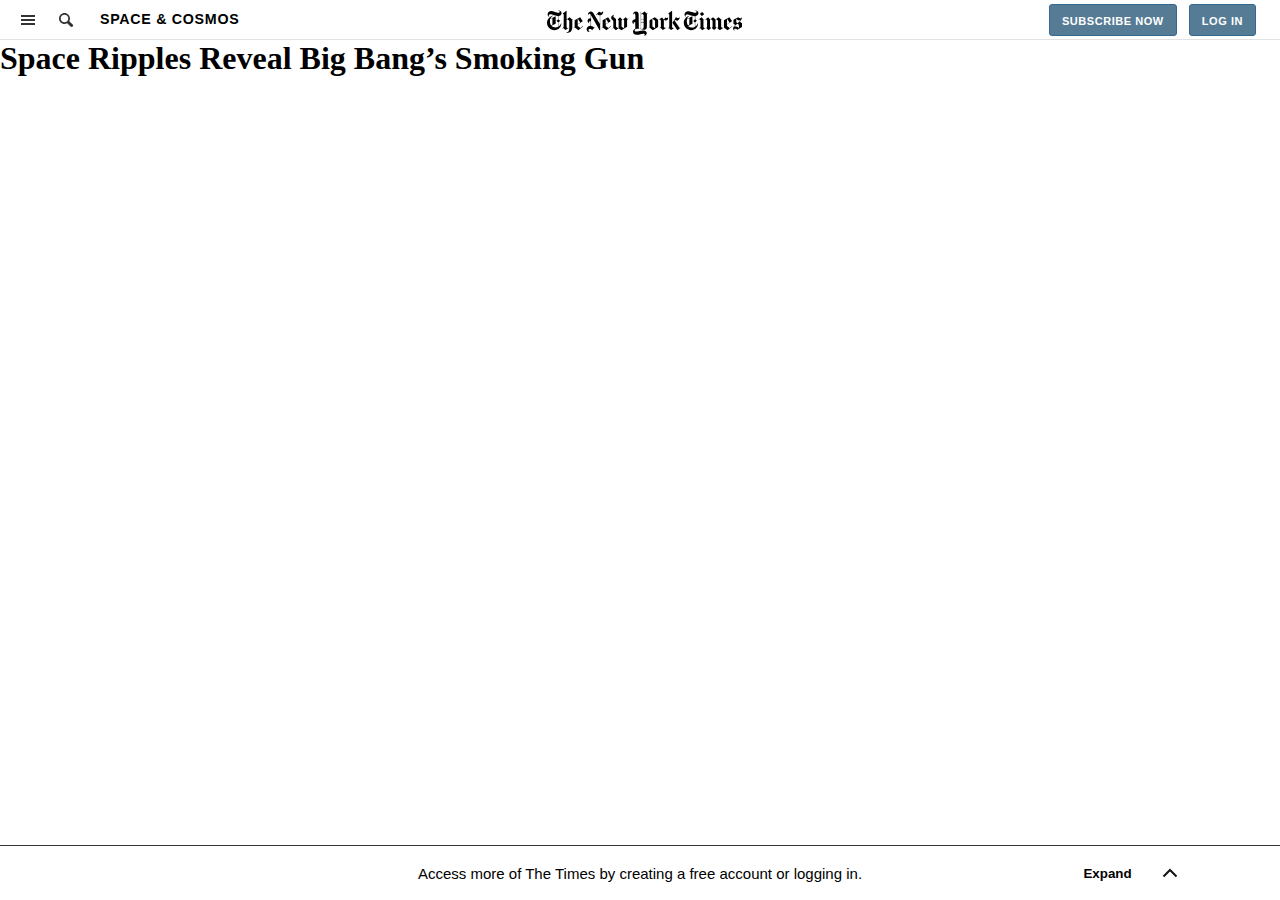
==== positioning_n_floating_elements/index.html @ d5cbe3b5 "Initial commit" ====
<!DOCTYPE html>
<html lang="en">

<head>
    <meta charset="UTF-8">
    <meta name="viewport" content="width=device-width, initial-scale=1.0">
    <title>Space Ripples Reveal Big Bang’s Smoking Gun - The New York Times</title>
    <link rel="icon" href="images/nyti.png">
    <link rel="stylesheet" href="styles.css">
</head>

<body>
    <nav class="topnav">
        <div class="topnav-left">
            <svg viewBox="0 0 16 16">
                <rect x="1" y="3" fill="#333" width="14" height="2"></rect>
                <rect x="1" y="7" fill="#333" width="14" height="2"></rect>
                <rect x="1" y="11" fill="#333" width="14" height="2"></rect>
            </svg>
            <svg viewBox="0 0 16 16" class="links">
                <path fill="#333"
                    d="M11.3,9.2C11.7,8.4,12,7.5,12,6.5C12,3.5,9.5,1,6.5,1S1,3.5,1,6.5S3.5,12,6.5,12c1,0,1.9-0.3,2.7-0.7l3.3,3.3c0.3,0.3,0.7,0.4,1.1,0.4s0.8-0.1,1.1-0.4c0.6-0.6,0.6-1.5,0-2.1L11.3,9.2zM6.5,10.3c-2.1,0-3.8-1.7-3.8-3.8c0-2.1,1.7-3.8,3.8-3.8c2.1,0,3.8,1.7,3.8,3.8C10.3,8.6,8.6,10.3,6.5,10.3z">
                </path>
            </svg>
            <a href="https://www.nytimes.com/section/science/space" class="links">Space &amp; Cosmos</a>
        </div>
        <div class="topnav-mid">
            <svg viewBox="0 0 184 25" fill="#000">
                <path
                    d="M13.8 2.9c0-2-1.9-2.5-3.4-2.5v.3c.9 0 1.6.3 1.6 1 0 .4-.3 1-1.2 1-.7 0-2.2-.4-3.3-.8C6.2 1.4 5 1 4 1 2 1 .6 2.5.6 4.2c0 1.5 1.1 2 1.5 2.2l.1-.2c-.2-.2-.5-.4-.5-1 0-.4.4-1.1 1.4-1.1.9 0 2.1.4 3.7.9 1.4.4 2.9.7 3.7.8v3.1L9 10.2v.1l1.5 1.3v4.3c-.8.5-1.7.6-2.5.6-1.5 0-2.8-.4-3.9-1.6l4.1-2V6l-5 2.2C3.6 6.9 4.7 6 5.8 5.4l-.1-.3c-3 .8-5.7 3.6-5.7 7 0 4 3.3 7 7 7 4 0 6.6-3.2 6.6-6.5h-.2c-.6 1.3-1.5 2.5-2.6 3.1v-4.1l1.6-1.3v-.1l-1.6-1.3V5.8c1.5 0 3-1 3-2.9zm-8.7 11l-1.2.6c-.7-.9-1.1-2.1-1.1-3.8 0-.7 0-1.5.2-2.1l2.1-.9v6.2zm10.6 2.3l-1.3 1 .2.2.6-.5 2.2 2 3-2-.1-.2-.8.5-1-1V9.4l.8-.6 1.7 1.4v6.1c0 3.8-.8 4.4-2.5 5v.3c2.8.1 5.4-.8 5.4-5.7V9.3l.9-.7-.2-.2-.8.6-2.5-2.1L18.5 9V.8h-.2l-3.5 2.4v.2c.4.2 1 .4 1 1.5l-.1 11.3zM34 15.1L31.5 17 29 15v-1.2l4.7-3.2v-.1l-2.4-3.6-5.2 2.8v6.6l-1 .8.2.2.9-.7 3.4 2.5 4.5-3.6-.1-.4zm-5-1.7V8.5l.2-.1 2.2 3.5-2.4 1.5zM53.1 2c0-.3-.1-.6-.2-.9h-.2c-.3.8-.7 1.2-1.7 1.2-.9 0-1.5-.5-1.9-.9l-2.9 3.3.2.2 1-.9c.6.5 1.1.9 2.5 1v8.3L44 3.2c-.5-.8-1.2-1.9-2.6-1.9-1.6 0-3 1.4-2.8 3.6h.3c.1-.6.4-1.3 1.1-1.3.5 0 1 .5 1.3 1v3.3c-1.8 0-3 .8-3 2.3 0 .8.4 2 1.6 2.3v-.2c-.2-.2-.3-.4-.3-.7 0-.5.4-.9 1.1-.9h.5v4.2c-2.1 0-3.8 1.2-3.8 3.2 0 1.9 1.6 2.8 3.4 2.7v-.2c-1.1-.1-1.6-.6-1.6-1.3 0-.9.6-1.3 1.4-1.3.8 0 1.5.5 2 1.1l2.9-3.2-.2-.2-.7.8c-1.1-1-1.7-1.3-3-1.5V5l8 14h.6V5c1.5-.1 2.9-1.3 2.9-3zm7.3 13.1L57.9 17l-2.5-2v-1.2l4.7-3.2v-.1l-2.4-3.6-5.2 2.8v6.6l-1 .8.2.2.9-.7 3.4 2.5 4.5-3.6-.1-.4zm-5-1.7V8.5l.2-.1 2.2 3.5-2.4 1.5zM76.7 8l-.7.5-1.9-1.6-2.2 2 .9.9v7.5l-2.4-1.5V9.6l.8-.5-2.3-2.2-2.2 2 .9.9V17l-.3.2-2.1-1.5v-6c0-1.4-.7-1.8-1.5-2.3-.7-.5-1.1-.8-1.1-1.5 0-.6.6-.9.9-1.1v-.2c-.8 0-2.9.8-2.9 2.7 0 1 .5 1.4 1 1.9s1 .9 1 1.8v5.8l-1.1.8.2.2 1-.8 2.3 2 2.5-1.7 2.8 1.7 5.3-3.1V9.2l1.3-1-.2-.2zm18.6-5.5l-1 .9-2.2-2-3.3 2.4V1.6h-.3l.1 16.2c-.3 0-1.2-.2-1.9-.4l-.2-13.5c0-1-.7-2.4-2.5-2.4s-3 1.4-3 2.8h.3c.1-.6.4-1.1 1-1.1s1.1.4 1.1 1.7v3.9c-1.8.1-2.9 1.1-2.9 2.4 0 .8.4 2 1.6 2V13c-.4-.2-.5-.5-.5-.7 0-.6.5-.8 1.3-.8h.4v6.2c-1.5.5-2.1 1.6-2.1 2.8 0 1.7 1.3 2.9 3.3 2.9 1.4 0 2.6-.2 3.8-.5 1-.2 2.3-.5 2.9-.5.8 0 1.1.4 1.1.9 0 .7-.3 1-.7 1.1v.2c1.6-.3 2.6-1.3 2.6-2.8s-1.5-2.4-3.1-2.4c-.8 0-2.5.3-3.7.5-1.4.3-2.8.5-3.2.5-.7 0-1.5-.3-1.5-1.3 0-.8.7-1.5 2.4-1.5.9 0 2 .1 3.1.4 1.2.3 2.3.6 3.3.6 1.5 0 2.8-.5 2.8-2.6V3.7l1.2-1-.2-.2zm-4.1 6.1c-.3.3-.7.6-1.2.6s-1-.3-1.2-.6V4.2l1-.7 1.4 1.3v3.8zm0 3c-.2-.2-.7-.5-1.2-.5s-1 .3-1.2.5V9c.2.2.7.5 1.2.5s1-.3 1.2-.5v2.6zm0 4.7c0 .8-.5 1.6-1.6 1.6h-.8V12c.2-.2.7-.5 1.2-.5s.9.3 1.2.5v4.3zm13.7-7.1l-3.2-2.3-4.9 2.8v6.5l-1 .8.1.2.8-.6 3.2 2.4 5-3V9.2zm-5.4 6.3V8.3l2.5 1.8v7.1l-2.5-1.7zm14.9-8.4h-.2c-.3.2-.6.4-.9.4-.4 0-.9-.2-1.1-.5h-.2l-1.7 1.9-1.7-1.9-3 2 .1.2.8-.5 1 1.1v6.3l-1.3 1 .2.2.6-.5 2.4 2 3.1-2.1-.1-.2-.9.5-1.2-1V9c.5.5 1.1 1 1.8 1 1.4.1 2.2-1.3 2.3-2.9zm12 9.6L123 19l-4.6-7 3.3-5.1h.2c.4.4 1 .8 1.7.8s1.2-.4 1.5-.8h.2c-.1 2-1.5 3.2-2.5 3.2s-1.5-.5-2.1-.8l-.3.5 5 7.4 1-.6v.1zm-11-.5l-1.3 1 .2.2.6-.5 2.2 2 3-2-.2-.2-.8.5-1-1V.8h-.1l-3.6 2.4v.2c.4.2 1 .3 1 1.5v11.3zM143 2.9c0-2-1.9-2.5-3.4-2.5v.3c.9 0 1.6.3 1.6 1 0 .4-.3 1-1.2 1-.7 0-2.2-.4-3.3-.8-1.3-.4-2.5-.8-3.5-.8-2 0-3.4 1.5-3.4 3.2 0 1.5 1.1 2 1.5 2.2l.1-.2c-.3-.2-.6-.4-.6-1 0-.4.4-1.1 1.4-1.1.9 0 2.1.4 3.7.9 1.4.4 2.9.7 3.7.8V9l-1.5 1.3v.1l1.5 1.3V16c-.8.5-1.7.6-2.5.6-1.5 0-2.8-.4-3.9-1.6l4.1-2V6l-5 2.2c.5-1.3 1.6-2.2 2.6-2.9l-.1-.2c-3 .8-5.7 3.5-5.7 6.9 0 4 3.3 7 7 7 4 0 6.6-3.2 6.6-6.5h-.2c-.6 1.3-1.5 2.5-2.6 3.1v-4.1l1.6-1.3v-.1L140 8.8v-3c1.5 0 3-1 3-2.9zm-8.7 11l-1.2.6c-.7-.9-1.1-2.1-1.1-3.8 0-.7.1-1.5.3-2.1l2.1-.9-.1 6.2zm12.2-12h-.1l-2 1.7v.1l1.7 1.9h.2l2-1.7v-.1l-1.8-1.9zm3 14.8l-.8.5-1-1V9.3l1-.7-.2-.2-.7.6-1.8-2.1-2.9 2 .2.3.7-.5.9 1.1v6.5l-1.3 1 .1.2.7-.5 2.2 2 3-2-.1-.3zm16.7-.1l-.7.5-1.1-1V9.3l1-.8-.2-.2-.8.7-2.3-2.1-3 2.1-2.3-2.1L154 9l-1.8-2.1-2.9 2 .1.3.7-.5 1 1.1v6.5l-.8.8 2.3 1.9 2.2-2-.9-.9V9.3l.9-.6 1.5 1.4v6l-.8.8 2.3 1.9 2.2-2-.9-.9V9.3l.8-.5 1.6 1.4v6l-.7.7 2.3 2.1 3.1-2.1v-.3zm8.7-1.5l-2.5 1.9-2.5-2v-1.2l4.7-3.2v-.1l-2.4-3.6-5.2 2.8v6.8l3.5 2.5 4.5-3.6-.1-.3zm-5-1.7V8.5l.2-.1 2.2 3.5-2.4 1.5zm14.1-.9l-1.9-1.5c1.3-1.1 1.8-2.6 1.8-3.6v-.6h-.2c-.2.5-.6 1-1.4 1-.8 0-1.3-.4-1.8-1L176 9.3v3.6l1.7 1.3c-1.7 1.5-2 2.5-2 3.3 0 1 .5 1.7 1.3 2l.1-.2c-.2-.2-.4-.3-.4-.8 0-.3.4-.8 1.2-.8 1 0 1.6.7 1.9 1l4.3-2.6v-3.6h-.1zm-1.1-3c-.7 1.2-2.2 2.4-3.1 3l-1.1-.9V8.1c.4 1 1.5 1.8 2.6 1.8.7 0 1.1-.1 1.6-.4zm-1.7 8c-.5-1.1-1.7-1.9-2.9-1.9-.3 0-1.1 0-1.9.5.5-.8 1.8-2.2 3.5-3.2l1.2 1 .1 3.6z">
                </path>
            </svg>
        </div>
        <div class="topnav-right">
            <div class="rlinks">
            <a href="https://www.nytimes.com/subscription?campaignId=797YR" data-testid="subscribe-button"
                role="button"><button>Subscribe Now</button></a>
            <a
                href="https://myaccount.nytimes.com/auth/login?response_type=cookie&amp;client_id=vi&amp;redirect_uri=https%3A%2F%2Fwww.nytimes.com%2Fsubscription%2Fmultiproduct%2Flp8KQUS.html%3FcampaignId%3D7JFJX%26EXIT_URI%3Dhttps%253A%252F%252Fwww.nytimes.com%252F2014%252F03%252F18%252Fscience%252Fspace%252Fdetection-of-waves-in-space-buttresses-landmark-theory-of-big-bang.html%253F_r%253D0&amp;asset=masthead">
                <button data-testid="login-button">Log in</button></a>
            </div>
            <div class="rusr">                
                    <svg viewBox="0 0 16 16" fill="#333">
                        <path d="M8,10c-2.5,0-7,1.1-7,3.5V16h14v-2.5C15,11.1,10.5,10,8,10z"></path>
                        <circle cx="8" cy="4" r="4"></circle>
                    </svg>                
            </div>
        </div>
    </nav>
    <section class="container">
        <header><h1>Space Ripples Reveal Big Bang’s Smoking Gun</h1></header>
        <article></article>
        <footer>
        </footer>
    </section>
    <section>
        <div class="footer-acc">
            <div class="ftxt">Access more of The Times by creating a free account or logging in.</div>
            <div class="exp">
                <button>
                    <strong>Expand</strong>
                </button>
                <svg width="16" height="16" viewBox="0 0 9 16" version="1.1" class="css-8xcdch">
                    <g id="Canvas" transform="translate(-8250 -1500)">
                        <g id="Vector">
                            <use xlink:href="#path0_stroke" transform="translate(8251 1501.5)" fill="#111"></use>
                        </g>
                    </g>
                    <defs>
                        <path id="path0_stroke"
                            d="M 6.5 6.5L 7.20711 7.20711L 7.91421 6.5L 7.20711 5.79289L 6.5 6.5ZM -0.707107 0.707107L 5.79289 7.20711L 7.20711 5.79289L 0.707107 -0.707107L -0.707107 0.707107ZM 5.79289 5.79289L -0.707107 12.2929L 0.707107 13.7071L 7.20711 7.20711L 5.79289 5.79289Z">
                        </path>
                    </defs>
                </svg>
            </div>
        </div>
    </section>
</body>

</html>
---- positioning_n_floating_elements/styles.css ----
* {
    margin: 0;
    padding: 0;
    box-sizing: border-box;      
}

.topnav {
    display: inline-flex; 
    width: 100%;   
    text-align: center;
    justify-content: space-between;    
    align-items: center;
    padding: 0 20px;
    border-bottom: 1px solid #e2e2e2;
}

.topnav :nth-child(1) {
    cursor: pointer;
}

.topnav-left {    
    display: flex;    
    line-height: 19px;
    font-size: 14.25px;
    font-family: nyt-franklin,helvetica,arial,sans-serif;
    font-weight: 700;
    text-transform: uppercase;
    letter-spacing: 0.7px;
    align-items: center;    
}

.topnav a {
    text-decoration: none;
    color: black;     
    padding: 10px 4px;
    white-space: nowrap;
}

.topnav-mid {
	width: 195px;
	height: 26px;
	margin: 6px auto 0;
}

.topnav-right {
    display: flex;
    flex-wrap: nowrap;
}

.topnav-right button{
    border-radius: 3px;
    cursor: pointer;
    font-family: nyt-franklin, helvetica, arial, sans-serif;
    transition: all 0.6s ease 0s;
    white-space: nowrap;
    vertical-align: middle;
    background-color: rgb(86, 123, 149);
    border: 1px solid rgb(50, 104, 145);
    color: rgb(255, 255, 255);
    font-size: 11px;
    line-height: 11px;
    font-weight: 700;
    letter-spacing: 0.05em;
    padding: 11px 12px 8px;
    text-transform: uppercase;
}

.topnav-left svg, .topnav-right svg {    
    height: 16px;  
    min-width: 16px;
    margin-right: 22px;
}

.rusr {
    display: none;
}

.footer-acc {
    width: 100%;
    position: absolute;
    bottom: 0;
    display: flex;
    height: 55px;
    padding: 0 20px;
    border-top: 1px solid rgb(55, 55, 55);
    font-size: 15px;
    line-height: 17px;
    opacity: 1;
    animation: 0.5s ease 0s 1 normal none running animation-mhvv8m;
    font-family: nyt-franklin, helvetica, arial, sans-serif;
    align-items: center;
    justify-content: center;
    cursor: pointer;
}

.footer-acc svg {
    transition: transform 500ms ease 0s;
    transform: rotate(-90deg);
    margin-left: 30px;
}

.exp {
    font-family: inherit; 
    display: flex;  
    position: absolute;
    right: 8%;    
}

.exp button {
    border: none;
    background-color: white;
    cursor: pointer;
}

.ftxt {
    display: flex;    
    flex-wrap: wrap;
    overflow-wrap: break-word;
    padding: 0 20px;
}

@media screen and (max-width: 800px) {
    .topnav {
        height: 48px;
    }

    .footer-acc {
        justify-content: space-between;
    }

    .exp {
        justify-self: flex-end;        
        position: relative;   
    }
    
    .exp button {
        display: none;
    }

    .links {
        display: none;
    }

    .rusr {
        display: unset;
    }

    .topnav-right a {
        text-decoration: none;          
        padding: 0;
        white-space: nowrap;
        font-size: 0px;        
        border-left: 1px solid rgb(50, 140, 145);        
    }

    .rlinks {
        position: absolute;
        top: 50px;
        right: 20px;
        display: inline-flex;
        align-items: center;        
    }

    .rlinks a:first-child {
        border: none;
    }

    .rlinks button {         
        cursor: pointer;
        font-family: nyt-franklin, helvetica, arial, sans-serif;
        transition: all 0.6s ease 0s;
        white-space: nowrap;
        vertical-align: middle;
        background-color: white;
        border: none;
        color: rgb(50, 104, 145);
        font-size: 9px;
        line-height: 1px;
        font-weight: normal;
        letter-spacing: 0;        
        text-transform: uppercase;
    }
}
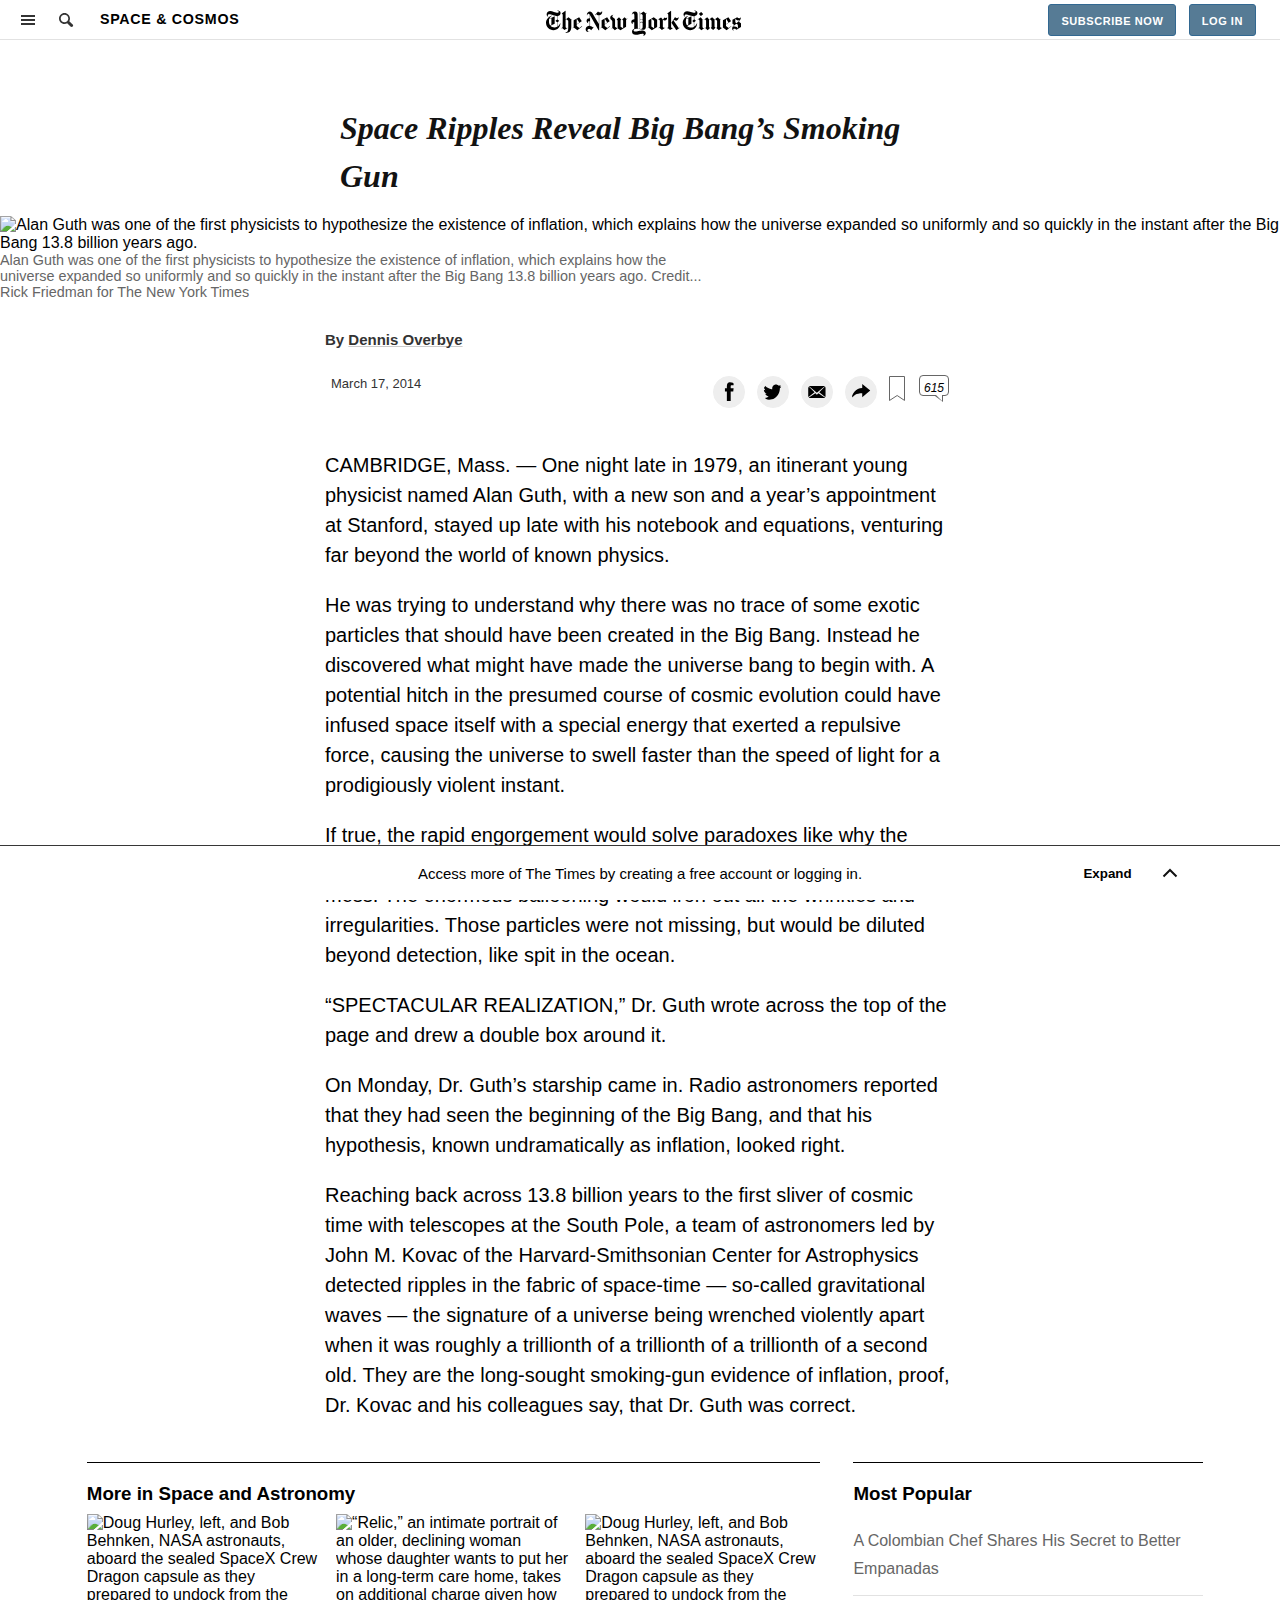
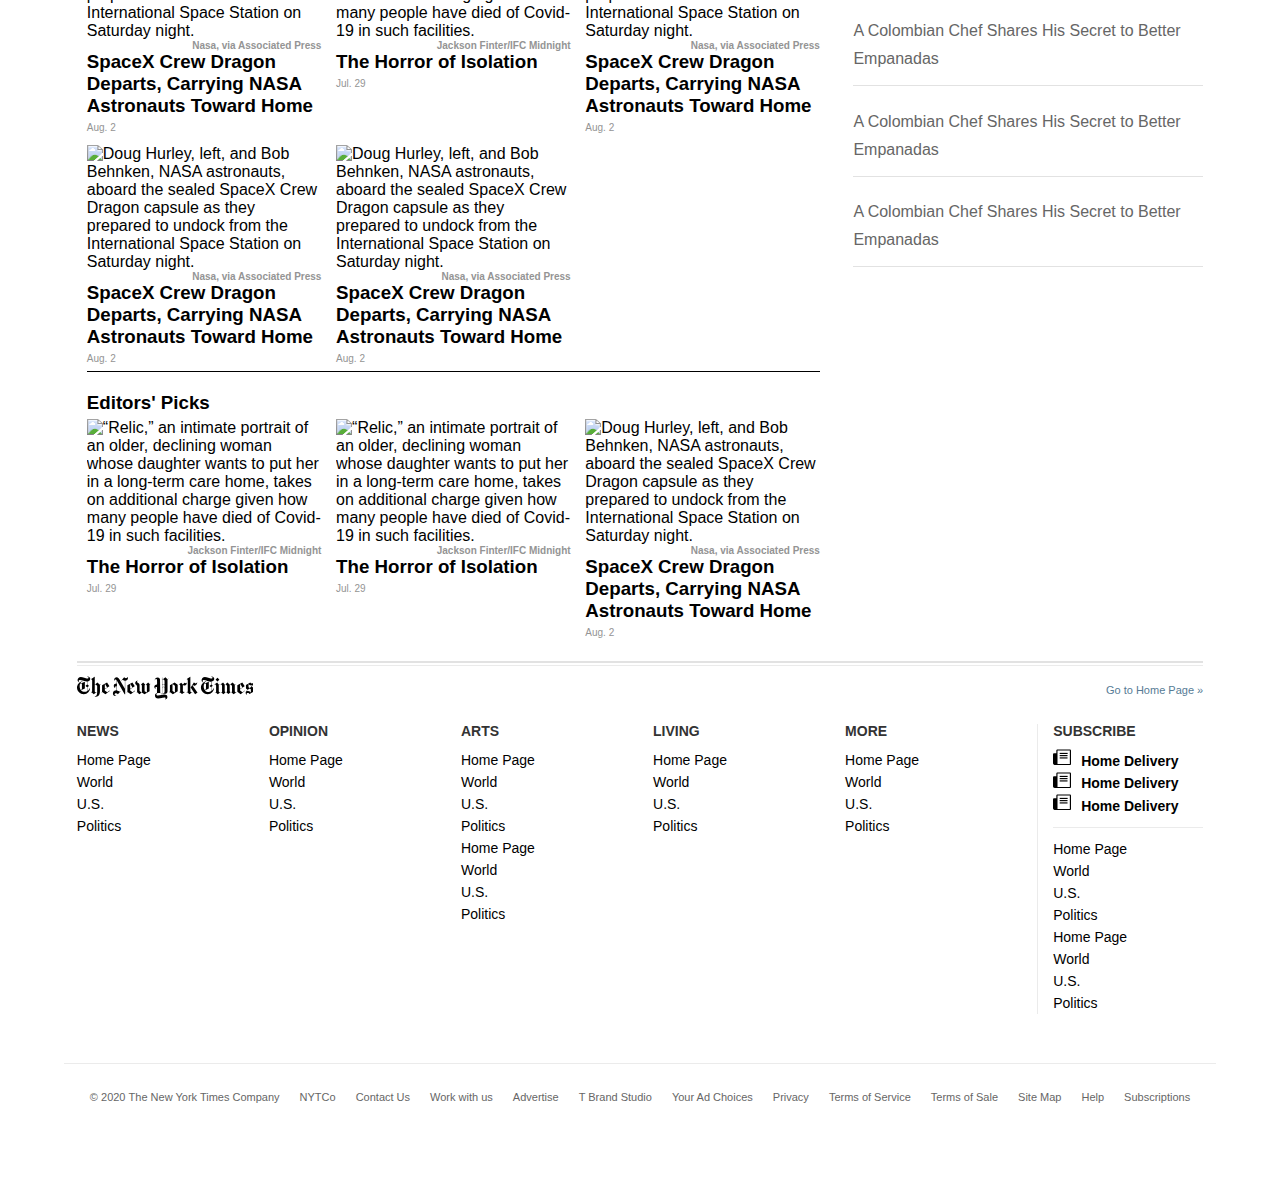
==== commit 97ea8ed6: "Final submit" ====
--- a/positioning_n_floating_elements/index.html
+++ b/positioning_n_floating_elements/index.html
@@ -33,24 +33,402 @@
         </div>
         <div class="topnav-right">
             <div class="rlinks">
-            <a href="https://www.nytimes.com/subscription?campaignId=797YR" data-testid="subscribe-button"
-                role="button"><button>Subscribe Now</button></a>
-            <a
-                href="https://myaccount.nytimes.com/auth/login?response_type=cookie&amp;client_id=vi&amp;redirect_uri=https%3A%2F%2Fwww.nytimes.com%2Fsubscription%2Fmultiproduct%2Flp8KQUS.html%3FcampaignId%3D7JFJX%26EXIT_URI%3Dhttps%253A%252F%252Fwww.nytimes.com%252F2014%252F03%252F18%252Fscience%252Fspace%252Fdetection-of-waves-in-space-buttresses-landmark-theory-of-big-bang.html%253F_r%253D0&amp;asset=masthead">
-                <button data-testid="login-button">Log in</button></a>
-            </div>
-            <div class="rusr">                
-                    <svg viewBox="0 0 16 16" fill="#333">
-                        <path d="M8,10c-2.5,0-7,1.1-7,3.5V16h14v-2.5C15,11.1,10.5,10,8,10z"></path>
-                        <circle cx="8" cy="4" r="4"></circle>
-                    </svg>                
+                <a href="https://www.nytimes.com/subscription?campaignId=797YR" data-testid="subscribe-button"
+                    role="button"><button>Subscribe Now</button></a>
+                <a
+                    href="https://myaccount.nytimes.com/auth/login?response_type=cookie&amp;client_id=vi&amp;redirect_uri=https%3A%2F%2Fwww.nytimes.com%2Fsubscription%2Fmultiproduct%2Flp8KQUS.html%3FcampaignId%3D7JFJX%26EXIT_URI%3Dhttps%253A%252F%252Fwww.nytimes.com%252F2014%252F03%252F18%252Fscience%252Fspace%252Fdetection-of-waves-in-space-buttresses-landmark-theory-of-big-bang.html%253F_r%253D0&amp;asset=masthead">
+                    <button data-testid="login-button">Log in</button></a>
+            </div>
+            <div class="rusr">
+                <svg viewBox="0 0 16 16" fill="#333">
+                    <path d="M8,10c-2.5,0-7,1.1-7,3.5V16h14v-2.5C15,11.1,10.5,10,8,10z"></path>
+                    <circle cx="8" cy="4" r="4"></circle>
+                </svg>
             </div>
         </div>
     </nav>
     <section class="container">
-        <header><h1>Space Ripples Reveal Big Bang’s Smoking Gun</h1></header>
-        <article></article>
+        <header id="cheader">
+            <h1 class="h1s">Space Ripples Reveal Big Bang’s Smoking Gun</h1>
+            <figure>
+                <img alt="Alan Guth was one of the first physicists to hypothesize the existence of inflation, which explains how the universe expanded so uniformly and so quickly in the instant after the Big Bang 13.8 billion years ago."
+                    class="css-11cwn6f"
+                    src="https://static01.nyt.com/images/2014/03/18/science/space/18cosmos/18cosmos-articleLarge.jpg?quality=75&amp;auto=webp&amp;disable=upscale"
+                    srcset="https://static01.nyt.com/images/2014/03/18/science/space/18cosmos/18cosmos-articleLarge.jpg?quality=90&amp;auto=webp 600w,https://static01.nyt.com/images/2014/03/18/science/space/18cosmos/18cosmos-jumbo.jpg?quality=90&amp;auto=webp 1024w,https://static01.nyt.com/images/2014/03/18/science/space/18cosmos/18cosmos-superJumbo.jpg?quality=90&amp;auto=webp 2048w"
+                    sizes="((min-width: 600px) and (max-width: 1004px)) 84vw, (min-width: 1005px) 80vw, 100vw"
+                    decoding="async" itemprop="url"
+                    itemid="https://static01.nyt.com/images/2014/03/18/science/space/18cosmos/18cosmos-articleLarge.jpg?quality=75&amp;auto=webp&amp;disable=upscale"
+                    style="cursor: pointer;">
+                <figcaption itemprop="caption description">
+                    <span aria-hidden="true">
+                        Alan Guth was one of the first physicists to hypothesize the existence of inflation, which
+                        explains how the universe expanded so uniformly and so quickly in the instant after the Big Bang
+                        13.8 billion years ago.
+                    </span>
+                    <span itemprop="copyrightHolder">
+                        <span>
+                            Credit...
+                        </span>
+                        <span>
+                            <span>Rick Friedman for The New York Times</span>
+                        </span>
+                    </span>
+                </figcaption>
+            </figure>
+        </header>
+        <article>
+            <div class="main">
+                <header>
+                    <div class="by">
+                        By <a href="#">Dennis Overbye</a>
+                    </div>
+                </header>
+                <nav class="main-nav">
+                    <ul>
+                        <li>March 17, 2014</li>
+                    </ul>
+                    <ul>
+                        <li>
+                            <a href="https://www.facebook.com/dialog/feed?app_id=9869919170&amp;link=https%3A%2F%2Fwww.nytimes.com%2F2014%2F03%2F18%2Fscience%2Fspace%2Fdetection-of-waves-in-space-buttresses-landmark-theory-of-big-bang.html%3Fsmid%3Dfb-share&amp;name=Space%20Ripples%20Reveal%20Big%20Bang%E2%80%99s%20Smoking%20Gun&amp;redirect_uri=https%3A%2F%2Fwww.facebook.com%2F"
+                                target="_blank" rel="noopener noreferrer" aria-label="Share on Facebook"><svg
+                                    class="lisvg" viewBox="0 0 7 15" width="7" height="15">
+                                    <path fill-rule="evenodd" clip-rule="evenodd"
+                                        d="M4.775 14.163V7.08h1.923l.255-2.441H4.775l.004-1.222c0-.636.06-.977.958-.977H6.94V0H5.016c-2.31 0-3.123 1.184-3.123 3.175V4.64H.453v2.44h1.44v7.083h2.882z"
+                                        fill="#000"></path>
+                                </svg></a>
+                        </li>
+                        <li>
+                            <a href="https://twitter.com/intent/tweet?url=https%3A%2F%2Fwww.nytimes.com%2F2014%2F03%2F18%2Fscience%2Fspace%2Fdetection-of-waves-in-space-buttresses-landmark-theory-of-big-bang.html%3Fsmid%3Dtw-share&amp;text=Space%20Ripples%20Reveal%20Big%20Bang%E2%80%99s%20Smoking%20Gun"
+                                target="_blank" rel="noopener noreferrer" aria-label="Share on Twitter"><svg
+                                    viewBox="0 0 13 10" class="lisvg" width="13" height="10">
+                                    <path fill-rule="evenodd" clip-rule="evenodd"
+                                        d="M5.987 2.772l.025.425-.429-.052c-1.562-.2-2.927-.876-4.086-2.011L.93.571.784.987c-.309.927-.111 1.906.533 2.565.343.364.266.416-.327.2-.206-.07-.386-.122-.403-.096-.06.06.146.85.309 1.161.223.434.678.858 1.176 1.11l.42.199-.497.009c-.481 0-.498.008-.447.19.172.564.85 1.162 1.606 1.422l.532.182-.464.277a4.833 4.833 0 0 1-2.3.641c-.387.009-.704.044-.704.07 0 .086 1.047.572 1.657.762 1.828.564 4 .32 5.631-.641 1.159-.685 2.318-2.045 2.859-3.363.292-.702.583-1.984.583-2.6 0-.398.026-.45.507-.927.283-.277.55-.58.6-.667.087-.165.078-.165-.36-.018-.73.26-.832.226-.472-.164.266-.278.584-.78.584-.928 0-.026-.129.018-.275.096a4.79 4.79 0 0 1-.755.294l-.464.148-.42-.286C9.66.467 9.335.293 9.163.24 8.725.12 8.055.137 7.66.276c-1.074.39-1.752 1.395-1.674 2.496z"
+                                        fill="#000"></path>
+                                </svg></a>
+                        </li>
+                        <li>
+                            <a href="mailto:?subject=NYTimes.com%3A%20Space%20Ripples%20Reveal%20Big%20Bang%E2%80%99s%20Smoking%20Gun&amp;body=From%20The%20New%20York%20Times%3A%0A%0ASpace%20Ripples%20Reveal%20Big%20Bang%E2%80%99s%20Smoking%20Gun%0A%0AAstronomers%20looking%20back%2013.8%20billion%20years%20found%20ripples%20in%20the%20fabric%20of%20space-time%20that%20support%20the%20theory%20of%20a%20universe%20being%20wrenched%20violently%20apart%20around%20its%20inception.%0A%0Ahttps%3A%2F%2Fwww.nytimes.com%2F2014%2F03%2F18%2Fscience%2Fspace%2Fdetection-of-waves-in-space-buttresses-landmark-theory-of-big-bang.html%3Fsmid%3Dem-share"
+                                target="_blank" rel="noopener noreferrer" aria-label="Email"><svg viewBox="0 0 15 9"
+                                    class="lisvg" width="15" height="9">
+                                    <path fill-rule="evenodd" clip-rule="evenodd"
+                                        d="M.906 8.418V0L5.64 4.76.906 8.419zm13 0L9.174 4.761 13.906 0v8.418zM7.407 6.539l-1.13-1.137L.907 9h13l-5.37-3.598-1.13 1.137zM1.297 0h12.22l-6.11 5.095L1.297 0z"
+                                        fill="#000"></path>
+                                </svg></a>
+                        </li>
+                        <li>
+                            <a><svg class="lisvg" viewBox="0 0 16 13" width="16" height="13">
+                                    <path fill-rule="evenodd" clip-rule="evenodd"
+                                        d="M15.406 5.359L8.978 0v3.215C3.82 3.215.406 8.107.406 12.66 1.653 9.133 4.29 7.517 8.978 7.517v3.2l6.428-5.358z"
+                                        fill="#000"></path>
+                                </svg></a>
+                        </li>
+                        <li>
+                            <svg stroke="none" width="16px" height="25px" viewBox="0 0 16 25" class="css-ubw31m">
+                                <g stroke="none" stroke-width="1" fill="none" fill-rule="evenodd">
+                                    <g stroke="#666" fill="none">
+                                        <path fill="none"
+                                            d="M0.5,0.5 L0.5,24.5 L8.1716264,19.5137775 L15.5,24.4404006 L15.5,0.5 L0.5,0.5 Z">
+                                        </path>
+                                    </g>
+                                </g>
+                            </svg>
+                        </li>
+                        <li>
+                            <button type="button" class="css-1d50gvk"
+                                aria-label="615 comments. Click to read and post comments."
+                                id="comments-speech-bubble-top"><i class="css-1pv1u79"><span
+                                        class="css-1dtr3u3">615</span></i></button>
+                        </li>
+                    </ul>
+                </nav>
+                <p>
+                    CAMBRIDGE, Mass. — One night late in 1979, an itinerant young physicist named Alan Guth, with a new son and a year’s appointment at Stanford, stayed up late with his notebook and equations, venturing far beyond the world of known physics.
+                </p>
+                <p>
+                    He was trying to understand why there was no trace of some exotic particles that should have been created in the Big Bang. Instead he discovered what might have made the universe bang to begin with. A potential hitch in the presumed course of cosmic evolution could have infused space itself with a special energy that exerted a repulsive force, causing the universe to swell faster than the speed of light for a prodigiously violent instant.
+                </p>
+                <p>
+                    If true, the rapid engorgement would solve paradoxes like why the heavens look uniform from pole to pole and not like a jagged, warped mess. The enormous ballooning would iron out all the wrinkles and irregularities. Those particles were not missing, but would be diluted beyond detection, like spit in the ocean.
+                </p>
+                <p>“SPECTACULAR REALIZATION,” Dr. Guth wrote across the top of the page and drew a double box around it.</p>
+                <p>On Monday, Dr. Guth’s starship came in. Radio astronomers reported that they had seen the beginning of the Big Bang, and that his hypothesis, known undramatically as inflation, looked right.</p>
+                <p>Reaching back across 13.8 billion years to the first sliver of cosmic time with telescopes at the South Pole, a team of astronomers led by John M. Kovac of the Harvard-Smithsonian Center for Astrophysics detected ripples in the fabric of space-time — so-called gravitational waves — the signature of a universe being wrenched violently apart when it was roughly a trillionth of a trillionth of a trillionth of a second old. They are the long-sought smoking-gun evidence of inflation, proof, Dr. Kovac and his colleagues say, that Dr. Guth was correct.</p>
+            </div>
+            <div class="others">
+                <div class="other-leftu">
+                    <h3>
+                        <div> More in Space and Astronomy </div>
+                    </h3>
+                    <div>
+                        <figure>
+                            <img alt="Doug Hurley, left, and Bob Behnken, NASA astronauts, aboard the sealed SpaceX Crew Dragon capsule as they prepared to undock from the International Space Station on Saturday night."
+                                src="https://static01.nyt.com/images/2020/08/01/science/01sci-astronauts-capsule/merlin_175216434_9d678aba-9c92-426a-bf3f-45b5f10187b9-threeByTwoSmallAt2X.jpg?quality=75&amp;auto=webp&amp;disable=upscale"
+                                decoding="async" itemprop="url"
+                                itemid="https://static01.nyt.com/images/2020/08/01/science/01sci-astronauts-capsule/merlin_175216434_9d678aba-9c92-426a-bf3f-45b5f10187b9-threeByTwoSmallAt2X.jpg?quality=75&amp;auto=webp&amp;disable=upscale">
+                            <figcaption>Nasa, via Associated Press</figcaption>
+                        </figure>
+                        <h3 class="css-1bds1ip">SpaceX Crew Dragon Departs, Carrying NASA Astronauts Toward Home</h3>
+                        <span>Aug. 2</span>
+                    </div>
+                    <div>
+                        <figure>
+                            <img alt="“Relic,” an intimate portrait of an older, declining woman whose daughter wants to put her in a long-term care home, takes on additional charge given how many people have died of Covid-19 in such facilities."
+                                src="https://static01.nyt.com/images/2020/08/02/arts/23horror-isolation1/23horror-isolation1-threeByTwoSmallAt2X.jpg?quality=75&amp;auto=webp&amp;disable=upscale"
+                                decoding="async" itemprop="url"
+                                itemid="https://static01.nyt.com/images/2020/08/02/arts/23horror-isolation1/23horror-isolation1-threeByTwoSmallAt2X.jpg?quality=75&amp;auto=webp&amp;disable=upscale">
+                            <figcaption>Jackson Finter/IFC Midnight</figcaption>
+                        </figure>
+                        <h3 class="css-1bds1ip">The Horror of Isolation</h3>
+                        <span>Jul. 29</span>
+                    </div>
+                    <div>
+                        <figure>
+                            <img alt="Doug Hurley, left, and Bob Behnken, NASA astronauts, aboard the sealed SpaceX Crew Dragon capsule as they prepared to undock from the International Space Station on Saturday night."
+                                src="https://static01.nyt.com/images/2020/08/01/science/01sci-astronauts-capsule/merlin_175216434_9d678aba-9c92-426a-bf3f-45b5f10187b9-threeByTwoSmallAt2X.jpg?quality=75&amp;auto=webp&amp;disable=upscale"
+                                decoding="async" itemprop="url"
+                                itemid="https://static01.nyt.com/images/2020/08/01/science/01sci-astronauts-capsule/merlin_175216434_9d678aba-9c92-426a-bf3f-45b5f10187b9-threeByTwoSmallAt2X.jpg?quality=75&amp;auto=webp&amp;disable=upscale">
+                            <figcaption>Nasa, via Associated Press</figcaption>
+                        </figure>
+                        <h3 class="css-1bds1ip">SpaceX Crew Dragon Departs, Carrying NASA Astronauts Toward Home</h3>
+                        <span>Aug. 2</span>
+                    </div>
+                    <div>
+                        <figure>
+                            <img alt="Doug Hurley, left, and Bob Behnken, NASA astronauts, aboard the sealed SpaceX Crew Dragon capsule as they prepared to undock from the International Space Station on Saturday night."
+                                src="https://static01.nyt.com/images/2020/08/01/science/01sci-astronauts-capsule/merlin_175216434_9d678aba-9c92-426a-bf3f-45b5f10187b9-threeByTwoSmallAt2X.jpg?quality=75&amp;auto=webp&amp;disable=upscale"
+                                decoding="async" itemprop="url"
+                                itemid="https://static01.nyt.com/images/2020/08/01/science/01sci-astronauts-capsule/merlin_175216434_9d678aba-9c92-426a-bf3f-45b5f10187b9-threeByTwoSmallAt2X.jpg?quality=75&amp;auto=webp&amp;disable=upscale">
+                            <figcaption>Nasa, via Associated Press</figcaption>
+                        </figure>
+                        <h3 class="css-1bds1ip">SpaceX Crew Dragon Departs, Carrying NASA Astronauts Toward Home</h3>
+                        <span>Aug. 2</span>
+                    </div>
+                    <div>
+                        <figure>
+                            <img alt="Doug Hurley, left, and Bob Behnken, NASA astronauts, aboard the sealed SpaceX Crew Dragon capsule as they prepared to undock from the International Space Station on Saturday night."
+                                src="https://static01.nyt.com/images/2020/08/01/science/01sci-astronauts-capsule/merlin_175216434_9d678aba-9c92-426a-bf3f-45b5f10187b9-threeByTwoSmallAt2X.jpg?quality=75&amp;auto=webp&amp;disable=upscale"
+                                decoding="async" itemprop="url"
+                                itemid="https://static01.nyt.com/images/2020/08/01/science/01sci-astronauts-capsule/merlin_175216434_9d678aba-9c92-426a-bf3f-45b5f10187b9-threeByTwoSmallAt2X.jpg?quality=75&amp;auto=webp&amp;disable=upscale">
+                            <figcaption>Nasa, via Associated Press</figcaption>
+                        </figure>
+                        <h3 class="css-1bds1ip">SpaceX Crew Dragon Departs, Carrying NASA Astronauts Toward Home</h3>
+                        <span>Aug. 2</span>
+                    </div>
+                </div>
+                <div class="other-leftd">
+                    <h3>
+                        <div>Editors' Picks</div>
+                    </h3>
+                    <div>
+                        <figure>
+                            <img alt="“Relic,” an intimate portrait of an older, declining woman whose daughter wants to put her in a long-term care home, takes on additional charge given how many people have died of Covid-19 in such facilities."
+                                src="https://static01.nyt.com/images/2020/08/02/arts/23horror-isolation1/23horror-isolation1-threeByTwoSmallAt2X.jpg?quality=75&amp;auto=webp&amp;disable=upscale"
+                                decoding="async" itemprop="url"
+                                itemid="https://static01.nyt.com/images/2020/08/02/arts/23horror-isolation1/23horror-isolation1-threeByTwoSmallAt2X.jpg?quality=75&amp;auto=webp&amp;disable=upscale">
+                            <figcaption>Jackson Finter/IFC Midnight</figcaption>
+                        </figure>
+                        <h3 class="css-1bds1ip">The Horror of Isolation</h3>
+                        <span>Jul. 29</span>
+                    </div>
+                    <div>
+                        <figure>
+                            <img alt="“Relic,” an intimate portrait of an older, declining woman whose daughter wants to put her in a long-term care home, takes on additional charge given how many people have died of Covid-19 in such facilities."
+                                src="https://static01.nyt.com/images/2020/08/02/arts/23horror-isolation1/23horror-isolation1-threeByTwoSmallAt2X.jpg?quality=75&amp;auto=webp&amp;disable=upscale"
+                                decoding="async" itemprop="url"
+                                itemid="https://static01.nyt.com/images/2020/08/02/arts/23horror-isolation1/23horror-isolation1-threeByTwoSmallAt2X.jpg?quality=75&amp;auto=webp&amp;disable=upscale">
+                            <figcaption>Jackson Finter/IFC Midnight</figcaption>
+                        </figure>
+                        <h3 class="css-1bds1ip">The Horror of Isolation</h3>
+                        <span>Jul. 29</span>
+                    </div>
+                    <div>
+                        <figure>
+                            <img alt="Doug Hurley, left, and Bob Behnken, NASA astronauts, aboard the sealed SpaceX Crew Dragon capsule as they prepared to undock from the International Space Station on Saturday night."
+                                src="https://static01.nyt.com/images/2020/08/01/science/01sci-astronauts-capsule/merlin_175216434_9d678aba-9c92-426a-bf3f-45b5f10187b9-threeByTwoSmallAt2X.jpg?quality=75&amp;auto=webp&amp;disable=upscale"
+                                decoding="async" itemprop="url"
+                                itemid="https://static01.nyt.com/images/2020/08/01/science/01sci-astronauts-capsule/merlin_175216434_9d678aba-9c92-426a-bf3f-45b5f10187b9-threeByTwoSmallAt2X.jpg?quality=75&amp;auto=webp&amp;disable=upscale">
+                            <figcaption>Nasa, via Associated Press</figcaption>
+                        </figure>
+                        <h3 class="css-1bds1ip">SpaceX Crew Dragon Departs, Carrying NASA Astronauts Toward Home</h3>
+                        <span>Aug. 2</span>
+                    </div>
+                </div>
+                <div class="other-right">
+                    <h3>
+                        <div>Most Popular</div>
+                    </h3>
+                    <div>
+                        <h2>
+                            <a
+                                href="/2020/08/04/dining/colombian-empanadas-carlos-gaviria.html?action=click&amp;algo=top_conversion&amp;block=trending_recirc&amp;fellback=false&amp;imp_id=485401550&amp;impression_id=466bac10-d6ce-11ea-b69c-fb81d08aa7a4&amp;index=0&amp;pgtype=Article&amp;region=footer&amp;req_id=872756833&amp;surface=most-popular">
+                                A Colombian Chef Shares His Secret to Better Empanadas
+                            </a>
+                        </h2>
+                    </div>
+                    <h2>
+                        <a
+                            href="/2020/08/04/dining/colombian-empanadas-carlos-gaviria.html?action=click&amp;algo=top_conversion&amp;block=trending_recirc&amp;fellback=false&amp;imp_id=485401550&amp;impression_id=466bac10-d6ce-11ea-b69c-fb81d08aa7a4&amp;index=0&amp;pgtype=Article&amp;region=footer&amp;req_id=872756833&amp;surface=most-popular">
+                            A Colombian Chef Shares His Secret to Better Empanadas
+                        </a>
+                    </h2>
+                    <h2>
+                        <a
+                            href="/2020/08/04/dining/colombian-empanadas-carlos-gaviria.html?action=click&amp;algo=top_conversion&amp;block=trending_recirc&amp;fellback=false&amp;imp_id=485401550&amp;impression_id=466bac10-d6ce-11ea-b69c-fb81d08aa7a4&amp;index=0&amp;pgtype=Article&amp;region=footer&amp;req_id=872756833&amp;surface=most-popular">
+                            A Colombian Chef Shares His Secret to Better Empanadas
+                        </a>
+                    </h2>
+                    <h2>
+                        <a
+                            href="/2020/08/04/dining/colombian-empanadas-carlos-gaviria.html?action=click&amp;algo=top_conversion&amp;block=trending_recirc&amp;fellback=false&amp;imp_id=485401550&amp;impression_id=466bac10-d6ce-11ea-b69c-fb81d08aa7a4&amp;index=0&amp;pgtype=Article&amp;region=footer&amp;req_id=872756833&amp;surface=most-popular">
+                            A Colombian Chef Shares His Secret to Better Empanadas
+                        </a>
+                    </h2>
+                </div>
+            </div>
+            <div class="menu">
+                <div>
+                    <svg viewBox="0 0 184 25" fill="#000">
+                        <path
+                            d="M13.8 2.9c0-2-1.9-2.5-3.4-2.5v.3c.9 0 1.6.3 1.6 1 0 .4-.3 1-1.2 1-.7 0-2.2-.4-3.3-.8C6.2 1.4 5 1 4 1 2 1 .6 2.5.6 4.2c0 1.5 1.1 2 1.5 2.2l.1-.2c-.2-.2-.5-.4-.5-1 0-.4.4-1.1 1.4-1.1.9 0 2.1.4 3.7.9 1.4.4 2.9.7 3.7.8v3.1L9 10.2v.1l1.5 1.3v4.3c-.8.5-1.7.6-2.5.6-1.5 0-2.8-.4-3.9-1.6l4.1-2V6l-5 2.2C3.6 6.9 4.7 6 5.8 5.4l-.1-.3c-3 .8-5.7 3.6-5.7 7 0 4 3.3 7 7 7 4 0 6.6-3.2 6.6-6.5h-.2c-.6 1.3-1.5 2.5-2.6 3.1v-4.1l1.6-1.3v-.1l-1.6-1.3V5.8c1.5 0 3-1 3-2.9zm-8.7 11l-1.2.6c-.7-.9-1.1-2.1-1.1-3.8 0-.7 0-1.5.2-2.1l2.1-.9v6.2zm10.6 2.3l-1.3 1 .2.2.6-.5 2.2 2 3-2-.1-.2-.8.5-1-1V9.4l.8-.6 1.7 1.4v6.1c0 3.8-.8 4.4-2.5 5v.3c2.8.1 5.4-.8 5.4-5.7V9.3l.9-.7-.2-.2-.8.6-2.5-2.1L18.5 9V.8h-.2l-3.5 2.4v.2c.4.2 1 .4 1 1.5l-.1 11.3zM34 15.1L31.5 17 29 15v-1.2l4.7-3.2v-.1l-2.4-3.6-5.2 2.8v6.6l-1 .8.2.2.9-.7 3.4 2.5 4.5-3.6-.1-.4zm-5-1.7V8.5l.2-.1 2.2 3.5-2.4 1.5zM53.1 2c0-.3-.1-.6-.2-.9h-.2c-.3.8-.7 1.2-1.7 1.2-.9 0-1.5-.5-1.9-.9l-2.9 3.3.2.2 1-.9c.6.5 1.1.9 2.5 1v8.3L44 3.2c-.5-.8-1.2-1.9-2.6-1.9-1.6 0-3 1.4-2.8 3.6h.3c.1-.6.4-1.3 1.1-1.3.5 0 1 .5 1.3 1v3.3c-1.8 0-3 .8-3 2.3 0 .8.4 2 1.6 2.3v-.2c-.2-.2-.3-.4-.3-.7 0-.5.4-.9 1.1-.9h.5v4.2c-2.1 0-3.8 1.2-3.8 3.2 0 1.9 1.6 2.8 3.4 2.7v-.2c-1.1-.1-1.6-.6-1.6-1.3 0-.9.6-1.3 1.4-1.3.8 0 1.5.5 2 1.1l2.9-3.2-.2-.2-.7.8c-1.1-1-1.7-1.3-3-1.5V5l8 14h.6V5c1.5-.1 2.9-1.3 2.9-3zm7.3 13.1L57.9 17l-2.5-2v-1.2l4.7-3.2v-.1l-2.4-3.6-5.2 2.8v6.6l-1 .8.2.2.9-.7 3.4 2.5 4.5-3.6-.1-.4zm-5-1.7V8.5l.2-.1 2.2 3.5-2.4 1.5zM76.7 8l-.7.5-1.9-1.6-2.2 2 .9.9v7.5l-2.4-1.5V9.6l.8-.5-2.3-2.2-2.2 2 .9.9V17l-.3.2-2.1-1.5v-6c0-1.4-.7-1.8-1.5-2.3-.7-.5-1.1-.8-1.1-1.5 0-.6.6-.9.9-1.1v-.2c-.8 0-2.9.8-2.9 2.7 0 1 .5 1.4 1 1.9s1 .9 1 1.8v5.8l-1.1.8.2.2 1-.8 2.3 2 2.5-1.7 2.8 1.7 5.3-3.1V9.2l1.3-1-.2-.2zm18.6-5.5l-1 .9-2.2-2-3.3 2.4V1.6h-.3l.1 16.2c-.3 0-1.2-.2-1.9-.4l-.2-13.5c0-1-.7-2.4-2.5-2.4s-3 1.4-3 2.8h.3c.1-.6.4-1.1 1-1.1s1.1.4 1.1 1.7v3.9c-1.8.1-2.9 1.1-2.9 2.4 0 .8.4 2 1.6 2V13c-.4-.2-.5-.5-.5-.7 0-.6.5-.8 1.3-.8h.4v6.2c-1.5.5-2.1 1.6-2.1 2.8 0 1.7 1.3 2.9 3.3 2.9 1.4 0 2.6-.2 3.8-.5 1-.2 2.3-.5 2.9-.5.8 0 1.1.4 1.1.9 0 .7-.3 1-.7 1.1v.2c1.6-.3 2.6-1.3 2.6-2.8s-1.5-2.4-3.1-2.4c-.8 0-2.5.3-3.7.5-1.4.3-2.8.5-3.2.5-.7 0-1.5-.3-1.5-1.3 0-.8.7-1.5 2.4-1.5.9 0 2 .1 3.1.4 1.2.3 2.3.6 3.3.6 1.5 0 2.8-.5 2.8-2.6V3.7l1.2-1-.2-.2zm-4.1 6.1c-.3.3-.7.6-1.2.6s-1-.3-1.2-.6V4.2l1-.7 1.4 1.3v3.8zm0 3c-.2-.2-.7-.5-1.2-.5s-1 .3-1.2.5V9c.2.2.7.5 1.2.5s1-.3 1.2-.5v2.6zm0 4.7c0 .8-.5 1.6-1.6 1.6h-.8V12c.2-.2.7-.5 1.2-.5s.9.3 1.2.5v4.3zm13.7-7.1l-3.2-2.3-4.9 2.8v6.5l-1 .8.1.2.8-.6 3.2 2.4 5-3V9.2zm-5.4 6.3V8.3l2.5 1.8v7.1l-2.5-1.7zm14.9-8.4h-.2c-.3.2-.6.4-.9.4-.4 0-.9-.2-1.1-.5h-.2l-1.7 1.9-1.7-1.9-3 2 .1.2.8-.5 1 1.1v6.3l-1.3 1 .2.2.6-.5 2.4 2 3.1-2.1-.1-.2-.9.5-1.2-1V9c.5.5 1.1 1 1.8 1 1.4.1 2.2-1.3 2.3-2.9zm12 9.6L123 19l-4.6-7 3.3-5.1h.2c.4.4 1 .8 1.7.8s1.2-.4 1.5-.8h.2c-.1 2-1.5 3.2-2.5 3.2s-1.5-.5-2.1-.8l-.3.5 5 7.4 1-.6v.1zm-11-.5l-1.3 1 .2.2.6-.5 2.2 2 3-2-.2-.2-.8.5-1-1V.8h-.1l-3.6 2.4v.2c.4.2 1 .3 1 1.5v11.3zM143 2.9c0-2-1.9-2.5-3.4-2.5v.3c.9 0 1.6.3 1.6 1 0 .4-.3 1-1.2 1-.7 0-2.2-.4-3.3-.8-1.3-.4-2.5-.8-3.5-.8-2 0-3.4 1.5-3.4 3.2 0 1.5 1.1 2 1.5 2.2l.1-.2c-.3-.2-.6-.4-.6-1 0-.4.4-1.1 1.4-1.1.9 0 2.1.4 3.7.9 1.4.4 2.9.7 3.7.8V9l-1.5 1.3v.1l1.5 1.3V16c-.8.5-1.7.6-2.5.6-1.5 0-2.8-.4-3.9-1.6l4.1-2V6l-5 2.2c.5-1.3 1.6-2.2 2.6-2.9l-.1-.2c-3 .8-5.7 3.5-5.7 6.9 0 4 3.3 7 7 7 4 0 6.6-3.2 6.6-6.5h-.2c-.6 1.3-1.5 2.5-2.6 3.1v-4.1l1.6-1.3v-.1L140 8.8v-3c1.5 0 3-1 3-2.9zm-8.7 11l-1.2.6c-.7-.9-1.1-2.1-1.1-3.8 0-.7.1-1.5.3-2.1l2.1-.9-.1 6.2zm12.2-12h-.1l-2 1.7v.1l1.7 1.9h.2l2-1.7v-.1l-1.8-1.9zm3 14.8l-.8.5-1-1V9.3l1-.7-.2-.2-.7.6-1.8-2.1-2.9 2 .2.3.7-.5.9 1.1v6.5l-1.3 1 .1.2.7-.5 2.2 2 3-2-.1-.3zm16.7-.1l-.7.5-1.1-1V9.3l1-.8-.2-.2-.8.7-2.3-2.1-3 2.1-2.3-2.1L154 9l-1.8-2.1-2.9 2 .1.3.7-.5 1 1.1v6.5l-.8.8 2.3 1.9 2.2-2-.9-.9V9.3l.9-.6 1.5 1.4v6l-.8.8 2.3 1.9 2.2-2-.9-.9V9.3l.8-.5 1.6 1.4v6l-.7.7 2.3 2.1 3.1-2.1v-.3zm8.7-1.5l-2.5 1.9-2.5-2v-1.2l4.7-3.2v-.1l-2.4-3.6-5.2 2.8v6.8l3.5 2.5 4.5-3.6-.1-.3zm-5-1.7V8.5l.2-.1 2.2 3.5-2.4 1.5zm14.1-.9l-1.9-1.5c1.3-1.1 1.8-2.6 1.8-3.6v-.6h-.2c-.2.5-.6 1-1.4 1-.8 0-1.3-.4-1.8-1L176 9.3v3.6l1.7 1.3c-1.7 1.5-2 2.5-2 3.3 0 1 .5 1.7 1.3 2l.1-.2c-.2-.2-.4-.3-.4-.8 0-.3.4-.8 1.2-.8 1 0 1.6.7 1.9 1l4.3-2.6v-3.6h-.1zm-1.1-3c-.7 1.2-2.2 2.4-3.1 3l-1.1-.9V8.1c.4 1 1.5 1.8 2.6 1.8.7 0 1.1-.1 1.6-.4zm-1.7 8c-.5-1.1-1.7-1.9-2.9-1.9-.3 0-1.1 0-1.9.5.5-.8 1.8-2.2 3.5-3.2l1.2 1 .1 3.6z">
+                        </path>
+                    </svg>
+                </div>
+                <a>Go to Home Page »</a>
+            </div>
+            <div class="menus">
+                <section>
+                    <h2>NEWS</h2>
+                    <ul>
+                        <li><a>Home Page</a></li>
+                        <li><a>World</a></li>
+                        <li><a>U.S.</a></li>
+                        <li><a>Politics</a></li>
+                    </ul>
+                </section>
+                <section>
+                    <h2>OPINION</h2>
+                    <ul>
+                        <li><a>Home Page</a></li>
+                        <li><a>World</a></li>
+                        <li><a>U.S.</a></li>
+                        <li><a>Politics</a></li>
+                    </ul>
+                </section>
+                <section>
+                    <h2>ARTS</h2>
+                    <ul>
+                        <li><a>Home Page</a></li>
+                        <li><a>World</a></li>
+                        <li><a>U.S.</a></li>
+                        <li><a>Politics</a></li>
+                        <li><a>Home Page</a></li>
+                        <li><a>World</a></li>
+                        <li><a>U.S.</a></li>
+                        <li><a>Politics</a></li>
+                    </ul>
+                </section>
+                <section>
+                    <h2>LIVING</h2>
+                    <ul>
+                        <li><a>Home Page</a></li>
+                        <li><a>World</a></li>
+                        <li><a>U.S.</a></li>
+                        <li><a>Politics</a></li>
+                    </ul>
+                </section>
+                <section>
+                    <h2>MORE</h2>
+                    <ul>
+                        <li><a>Home Page</a></li>
+                        <li><a>World</a></li>
+                        <li><a>U.S.</a></li>
+                        <li><a>Politics</a></li>
+                    </ul>
+                </section>
+                <section style="border-left: 1px solid rgb(235, 235, 235); padding-left: 15px;">
+                    <h2>SUBSCRIBE</h2>
+                    <ul>
+                        <li class="mlast">
+                            <a data-testid="site-index-subscribe-list-link"><svg class="css-r5ic95" viewBox="0 0 14 13"
+                                    fill="#000">
+                                    <path
+                                        d="M13.1,11.7H3.5V1.2h9.6V11.7zM13.1,0.4H3.5C3,0.4,2.6,0.8,2.6,1.2v2.2H0.9C0.4,3.4,0,3.8,0,4.3v5.2v1.5c0,0.8,0.8,1.5,1.8,1.5h1.7h0h7.4h2.2c0.5,0,0.9-0.4,0.9-0.9V1.2C14,0.8,13.6,0.4,13.1,0.4">
+                                    </path>
+                                    <polygon points="10.9,3 5.2,3 5.2,3.9 11.4,3.9 11.4,3"></polygon>
+                                    <rect x="5.2" y="4.7" width="6.1" height="0.9"></rect>
+                                    <rect x="5.2" y="6.5" width="6.1" height="0.9"></rect>
+                                </svg>Home Delivery</a>
+                        </li>
+                        <li class="mlast">
+                            <a data-testid="site-index-subscribe-list-link"><svg class="css-r5ic95" viewBox="0 0 14 13"
+                                    fill="#000">
+                                    <path
+                                        d="M13.1,11.7H3.5V1.2h9.6V11.7zM13.1,0.4H3.5C3,0.4,2.6,0.8,2.6,1.2v2.2H0.9C0.4,3.4,0,3.8,0,4.3v5.2v1.5c0,0.8,0.8,1.5,1.8,1.5h1.7h0h7.4h2.2c0.5,0,0.9-0.4,0.9-0.9V1.2C14,0.8,13.6,0.4,13.1,0.4">
+                                    </path>
+                                    <polygon points="10.9,3 5.2,3 5.2,3.9 11.4,3.9 11.4,3"></polygon>
+                                    <rect x="5.2" y="4.7" width="6.1" height="0.9"></rect>
+                                    <rect x="5.2" y="6.5" width="6.1" height="0.9"></rect>
+                                </svg>Home Delivery</a>
+                        </li>
+                        <li style="border-bottom: 1px solid rgb(235, 235, 235); padding-bottom: 10px; margin-bottom: 10px;"
+                            class="mlast">
+                            <a data-testid="site-index-subscribe-list-link"><svg class="css-r5ic95" viewBox="0 0 14 13"
+                                    fill="#000">
+                                    <path
+                                        d="M13.1,11.7H3.5V1.2h9.6V11.7zM13.1,0.4H3.5C3,0.4,2.6,0.8,2.6,1.2v2.2H0.9C0.4,3.4,0,3.8,0,4.3v5.2v1.5c0,0.8,0.8,1.5,1.8,1.5h1.7h0h7.4h2.2c0.5,0,0.9-0.4,0.9-0.9V1.2C14,0.8,13.6,0.4,13.1,0.4">
+                                    </path>
+                                    <polygon points="10.9,3 5.2,3 5.2,3.9 11.4,3.9 11.4,3"></polygon>
+                                    <rect x="5.2" y="4.7" width="6.1" height="0.9"></rect>
+                                    <rect x="5.2" y="6.5" width="6.1" height="0.9"></rect>
+                                </svg>Home Delivery</a>
+                        </li>
+                        <li><a>Home Page</a></li>
+                        <li><a>World</a></li>
+                        <li><a>U.S.</a></li>
+                        <li><a>Politics</a></li>
+                        <li><a>Home Page</a></li>
+                        <li><a>World</a></li>
+                        <li><a>U.S.</a></li>
+                        <li><a>Politics</a></li>
+                    </ul>
+                </section>
+            </div>
+        </article>
         <footer>
+            <nav data-testid="footer">
+                <ul>
+                    <li data-testid="copyright">
+                        <a href="https://help.nytimes.com/hc/en-us/articles/115014792127-Copyright-notice">
+                            ©&nbsp;<span>2020</span>&nbsp;<span>The New York Times Company</span>
+                        </a>
+                    </li>
+                </ul>
+                <ul>
+                    <li><a data-testid="footer-link" href="https://www.nytco.com/">NYTCo</a></li>
+                    <li><a data-testid="footer-link"
+                            href="https://help.nytimes.com/hc/en-us/articles/115015385887-Contact-Us">Contact Us</a>
+                    </li>
+                    <li><a data-testid="footer-link" href="https://www.nytco.com/careers/">Work with us</a></li>
+                    <li><a data-testid="footer-link" href="https://nytmediakit.com/">Advertise</a></li>
+                    <li><a data-testid="footer-link" href="http://www.tbrandstudio.com/">T Brand Studio</a></li>
+                    <li><a data-testid="footer-link"
+                            href="https://www.nytimes.com/privacy/cookie-policy#how-do-i-manage-trackers">Your Ad
+                            Choices</a></li>
+                    <li><a data-testid="footer-link" href="https://www.nytimes.com/privacy">Privacy</a></li>
+                    <li><a data-testid="footer-link"
+                            href="https://help.nytimes.com/hc/en-us/articles/115014893428-Terms-of-service">Terms of
+                            Service</a></li>
+                    <li><a data-testid="footer-link"
+                            href="https://help.nytimes.com/hc/en-us/articles/115014893968-Terms-of-sale">Terms of
+                            Sale</a></li>
+                    <li><a data-testid="footer-link" href="https://spiderbites.nytimes.com">Site Map</a></li>
+                    <li><a data-testid="footer-link" href="https://help.nytimes.com/hc/en-us">Help</a></li>
+                    <li><a data-testid="footer-link" href="https://www.nytimes.com/subscription?campaignId=37WXW">
+                            Subscriptions
+                        </a>
+                    </li>
+                </ul>
+            </nav>
         </footer>
     </section>
     <section>
--- a/positioning_n_floating_elements/styles.css
+++ b/positioning_n_floating_elements/styles.css
@@ -1,7 +1,8 @@
 * {
     margin: 0;
     padding: 0;
-    box-sizing: border-box;      
+    box-sizing: border-box;    
+    font-family: nyt-franklin, helvetica, arial, sans-serif;
 }
 
 .topnav {
@@ -75,9 +76,287 @@
     display: none;
 }
 
+.container {    
+    display: inline-flex;
+    justify-content: space-between;
+    align-items: center;
+    flex-direction: column;
+    width: 100%;
+    padding-bottom: 55px;
+}
+
+#cheader {
+    display: flex;
+    flex-direction: column;
+    justify-content: center;
+    align-items: center;
+}
+
+.h1s {
+    font-size: 2.0rem;
+    line-height: 3rem;
+    color: #121212;
+    font-family: nyt-cheltenham,georgia,'times new roman',times,serif;
+    font-weight: 700;
+    font-style: italic;
+    width: calc(100% - 40px);
+    max-width: 600px;
+    margin: 4rem 0 1rem;    
+}
+
+.container figcaption {
+    max-width: 720px;
+    color: #666;
+    font-size: 0.9rem;
+}
+
+.container article {
+    width: 100%;
+    display: flex;    
+    flex-direction: column;
+}
+
+.main {
+    display: grid;
+    grid-template-columns: repeat(8, 1fr);
+    margin: 30px 0;
+    gap: 20px;
+}
+
+.main header, .main nav, .main p {
+    grid-column: 3 / -3;
+}
+
+.main p {
+    font-size: 1.25rem;
+    line-height: 1.875rem;
+}
+
+.by, .by a {
+    font-size: 0.9375rem;
+    line-height: 1.25rem;
+    font-weight: 700;
+    color: #333;
+}
+
+.by a {
+    text-decoration-color: #ccc;
+    text-decoration-thickness: 1px;
+}
+
+.main-nav {
+    display: flex;
+    justify-content: space-between;
+}
+
+.main-nav ul{
+    display: flex;
+    list-style: none;
+    font-weight: 500;
+    color: #333;
+    margin-bottom: 1rem;
+    font-size: 0.8125rem;
+    line-height: 1rem;     
+}
+
+.main-nav ul>li {
+    margin: 6px;
+}
+
+.lisvg {
+    display: inline-block;    
+    vertical-align: middle;
+    background-color: #eee;
+    border: 1px #eee solid;
+    border-radius: 100%;
+    padding: 5px;
+    height: 2rem;
+    width: 2rem;
+}
+
+.main-nav svg:hover {
+    background-color: white;
+}
+
+.css-1d50gvk {
+	align-self: center;
+	background-color: transparent;
+	border: medium none;
+	bottom: 0.05rem;
+	color: rgb(102, 102, 102);
+	cursor: pointer;
+	display: inline-flex;
+	flex-direction: column;
+	font-family: nyt-franklin, helvetica, arial, sans-serif;
+	font-size: 0.75rem;
+	font-weight: 500;
+	height: 25px;
+	line-height: 1rem;
+	margin-left: 2px;
+	min-width: 24px;
+	overflow: visible;
+	padding: 0px 0px 4px;
+	position: relative;
+	text-transform: uppercase;
+}
+
+.css-1pv1u79 {
+	-moz-box-align: center;
+	align-items: center;
+	background: transparent none repeat scroll 0% 0%;
+	border: 1px solid rgb(102, 102, 102);
+	border-radius: 4px;
+	display: flex;
+	-moz-box-pack: center;
+	justify-content: center;
+	min-width: 26px;
+	min-height: 14px;
+	padding: 4px;
+	position: relative;
+	width: auto;
+}
+
+.css-1pv1u79::before {
+	border-color: rgb(102, 102, 102) transparent;
+	border-style: solid;
+	bottom: -7px;
+	border-width: 6px 0px 0px 8px;
+	content: "";
+	display: block;
+	left: 15px;
+	position: absolute;
+	width: 0px;
+}
+
+.css-1pv1u79::after {
+	border-color: rgb(255, 255, 255) transparent;
+	border-style: solid;
+	border-width: 6px 0px 0px 6px;
+	bottom: -6px;
+	content: "";
+	display: block;
+	left: 16px;
+	position: absolute;
+	width: 0px;
+}
+
+.css-1dtr3u3 {
+	color: rgb(0, 0, 0);
+	font-size: 0.75rem;
+	line-height: 0.75rem;
+	margin-top: 5px;
+}
+
+.container figure {    
+    align-self: center;
+}
+
+.others {    
+    border-bottom: 2px solid rgb(226, 226, 226);
+    margin-bottom: 2px;
+    display: grid;
+    grid-template:
+        "leftu leftu right"
+        "leftd leftd right";
+    margin: 2px 6%;
+    padding: 10px 0 10px 10px;
+    gap: 3%;
+    grid-template-columns: 1fr 1fr 1fr;    
+}
+
+.others img {
+    width: 100%;
+}
+
+.others figcaption {
+    font-size: 10px;
+    color: rgb(148, 148, 148);
+    text-align: right;
+    font-weight: bold;
+}
+
+.others span {
+    font-size: 10px;
+    color: rgb(148, 148, 148);
+}
+
+.others h3 {
+    grid-column: 1 / -1;
+}
+
+.other-right h2 {
+    border-bottom: 1px solid rgb(226, 226, 226);
+    padding: 15px 0px;
+}
+
+.other-right a {
+    font-size: 1rem;
+    line-height: 1.4375rem;
+    font-weight: 500;
+    text-decoration: none;
+    color: rgb(102, 102, 102);
+}
+
+.other-leftu, .other-leftd, .other-right {
+    display: grid;
+    padding-top: 20px;
+    border-top: 1px solid;
+    gap: 2%;     
+}
+
+.other-leftu {    
+    grid-template-columns: 1fr 1fr 1fr;
+    grid-area: leftu;    
+}
+
+.other-leftd {
+    grid-template-columns: 1fr 1fr 1fr;
+    grid-area: leftd;    
+    margin-bottom: 40px;
+}
+
+.other-right {
+    grid-area: right;    
+    height: 200px;  
+}
+
+.container footer nav {
+    display: flex;
+    align-items: center;
+    flex-wrap: wrap;
+    justify-content: center;
+    border-top: 1px solid rgb(235, 235, 235);
+    padding-top: 20px;   
+}
+
+.container footer {
+    justify-self: flex-end;  
+    font-size: 11px; 
+    width: 100%;
+    padding: 3% 5%;
+}
+
+.container footer nav ul { 
+    display: inline-flex;
+    list-style: none;    
+    align-items: center;
+    justify-content: center;
+    white-space: nowrap;
+    flex-wrap: wrap;    
+    color: #666;
+}
+
+.container footer a {
+    color: #666;
+    text-decoration: none;
+    font-family: nyt-franklin,helvetica,arial,sans-serif;
+    margin: 10px;
+    line-height: 2.5em;
+}
+
 .footer-acc {
     width: 100%;
-    position: absolute;
+    position: fixed;
     bottom: 0;
     display: flex;
     height: 55px;
@@ -91,6 +370,7 @@
     align-items: center;
     justify-content: center;
     cursor: pointer;
+    background-color: white;
 }
 
 .footer-acc svg {
@@ -119,7 +399,84 @@
     padding: 0 20px;
 }
 
+.menu {    
+    display: inline-flex;
+    justify-content: space-between;
+    align-items: center;    
+    border-top: 1px solid rgb(235, 235, 235);
+    margin: 0 6%;
+    padding: 10px 0;
+}
+
+.menus {        
+    margin: 0 6%;
+    padding: 10px 0;
+    display: flex;    
+    justify-content: space-between;     
+}
+
+.menus ul {
+    list-style: none;
+}
+
+.menus ul>li {
+    line-height: 22px;
+    font-size: 14px;
+}
+
+.menus h2 {
+    color: rgb(51, 51, 51);    
+    font-size: 14px;    
+    font-weight: 700;
+    height: 25px;
+    line-height: 15px;
+    margin: 0px;
+    text-transform: uppercase;
+    width: 150px;
+}
+
+.mlast {
+    text-decoration: none;
+}
+
+.mlast a {
+    font-weight: bolder;
+}
+
+.menus svg {
+    width: 18px;
+    margin: 0 10px 0 0;    
+}
+
+.menus a:hover {
+    text-decoration: underline;
+}
+
+.menu svg {
+    height: 24px;
+}
+
+.menu a{
+    font-size: 11px;
+    color: rgb(86, 123, 149);    
+}
+
 @media screen and (max-width: 800px) {
+    .other-right {
+        display: none;
+    }
+
+    .others {         
+        display: grid;
+        grid-template:
+            "leftu leftu"
+            "leftd leftd";
+        margin: 2px 6%;
+        padding: 10px 0 10px 10px;
+        gap: 3%;
+        grid-template-columns: 1fr 1fr;    
+    }
+
     .topnav {
         height: 48px;
     }
